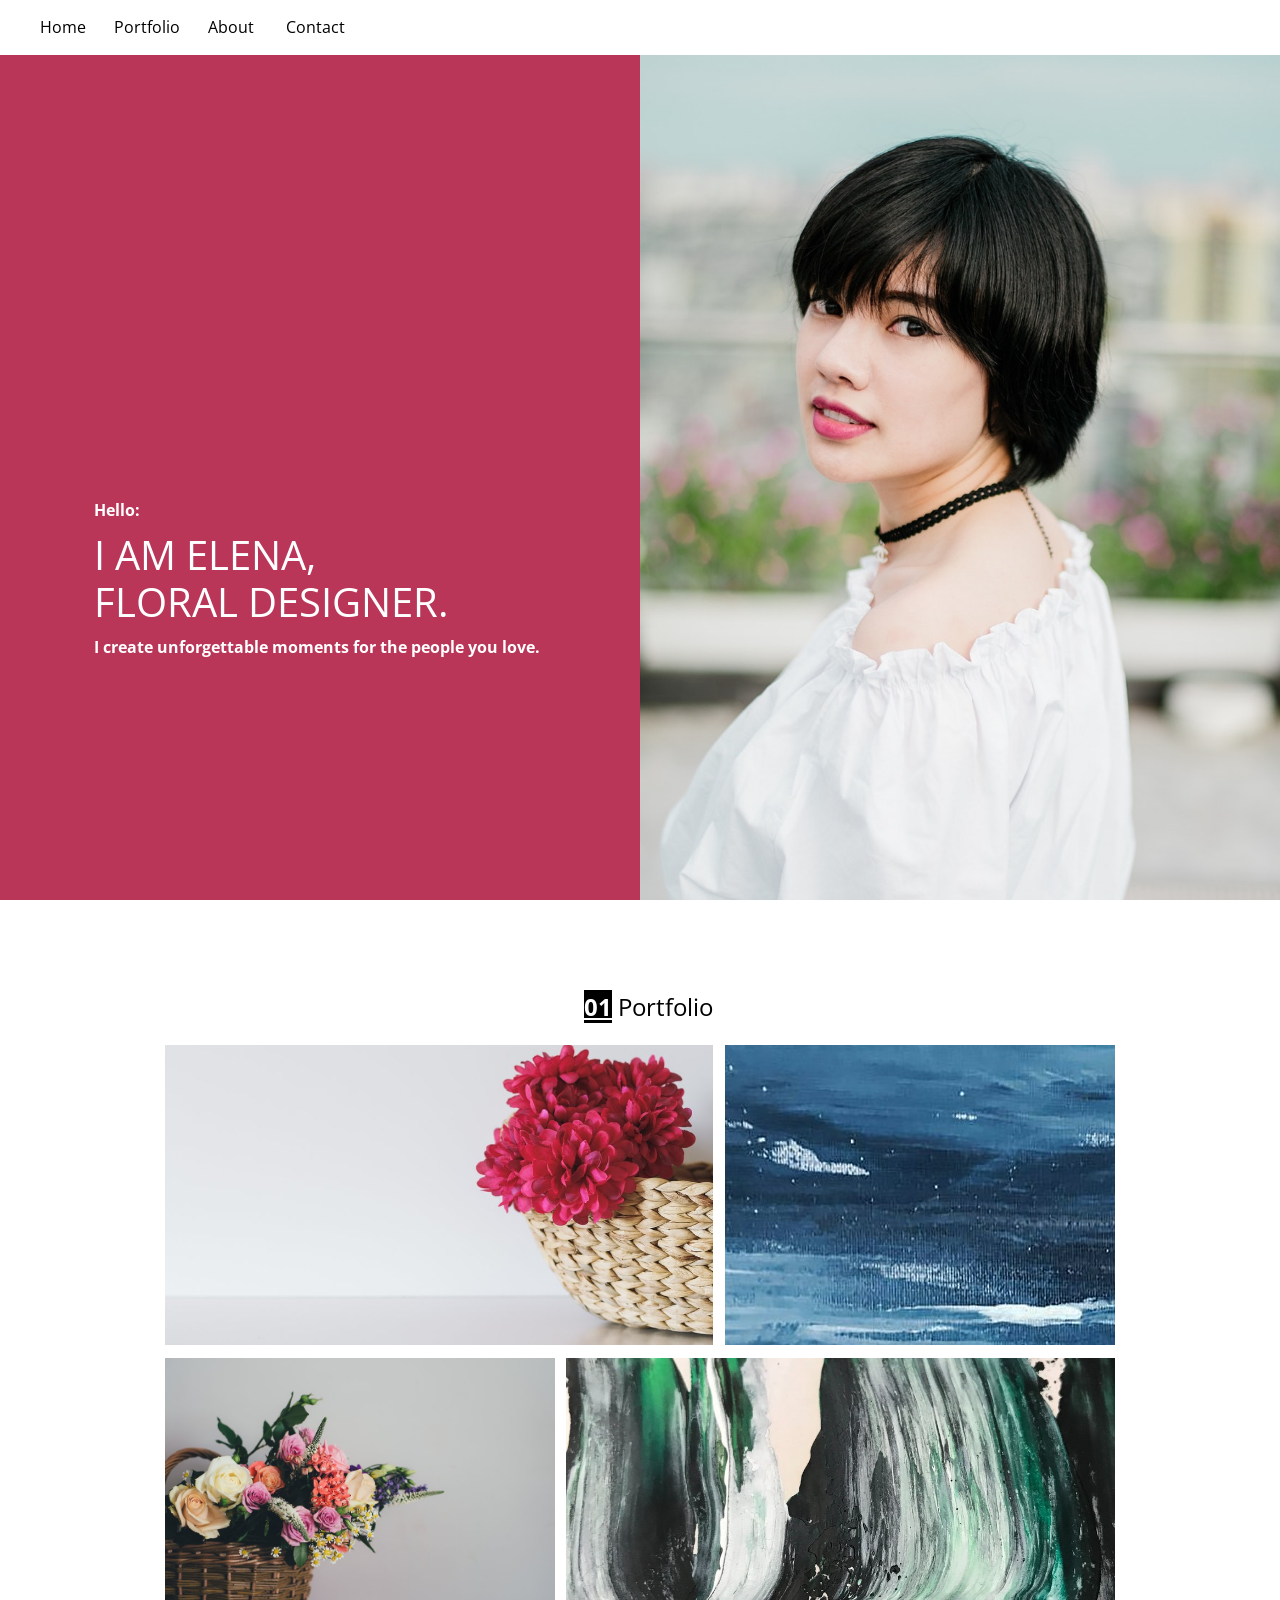
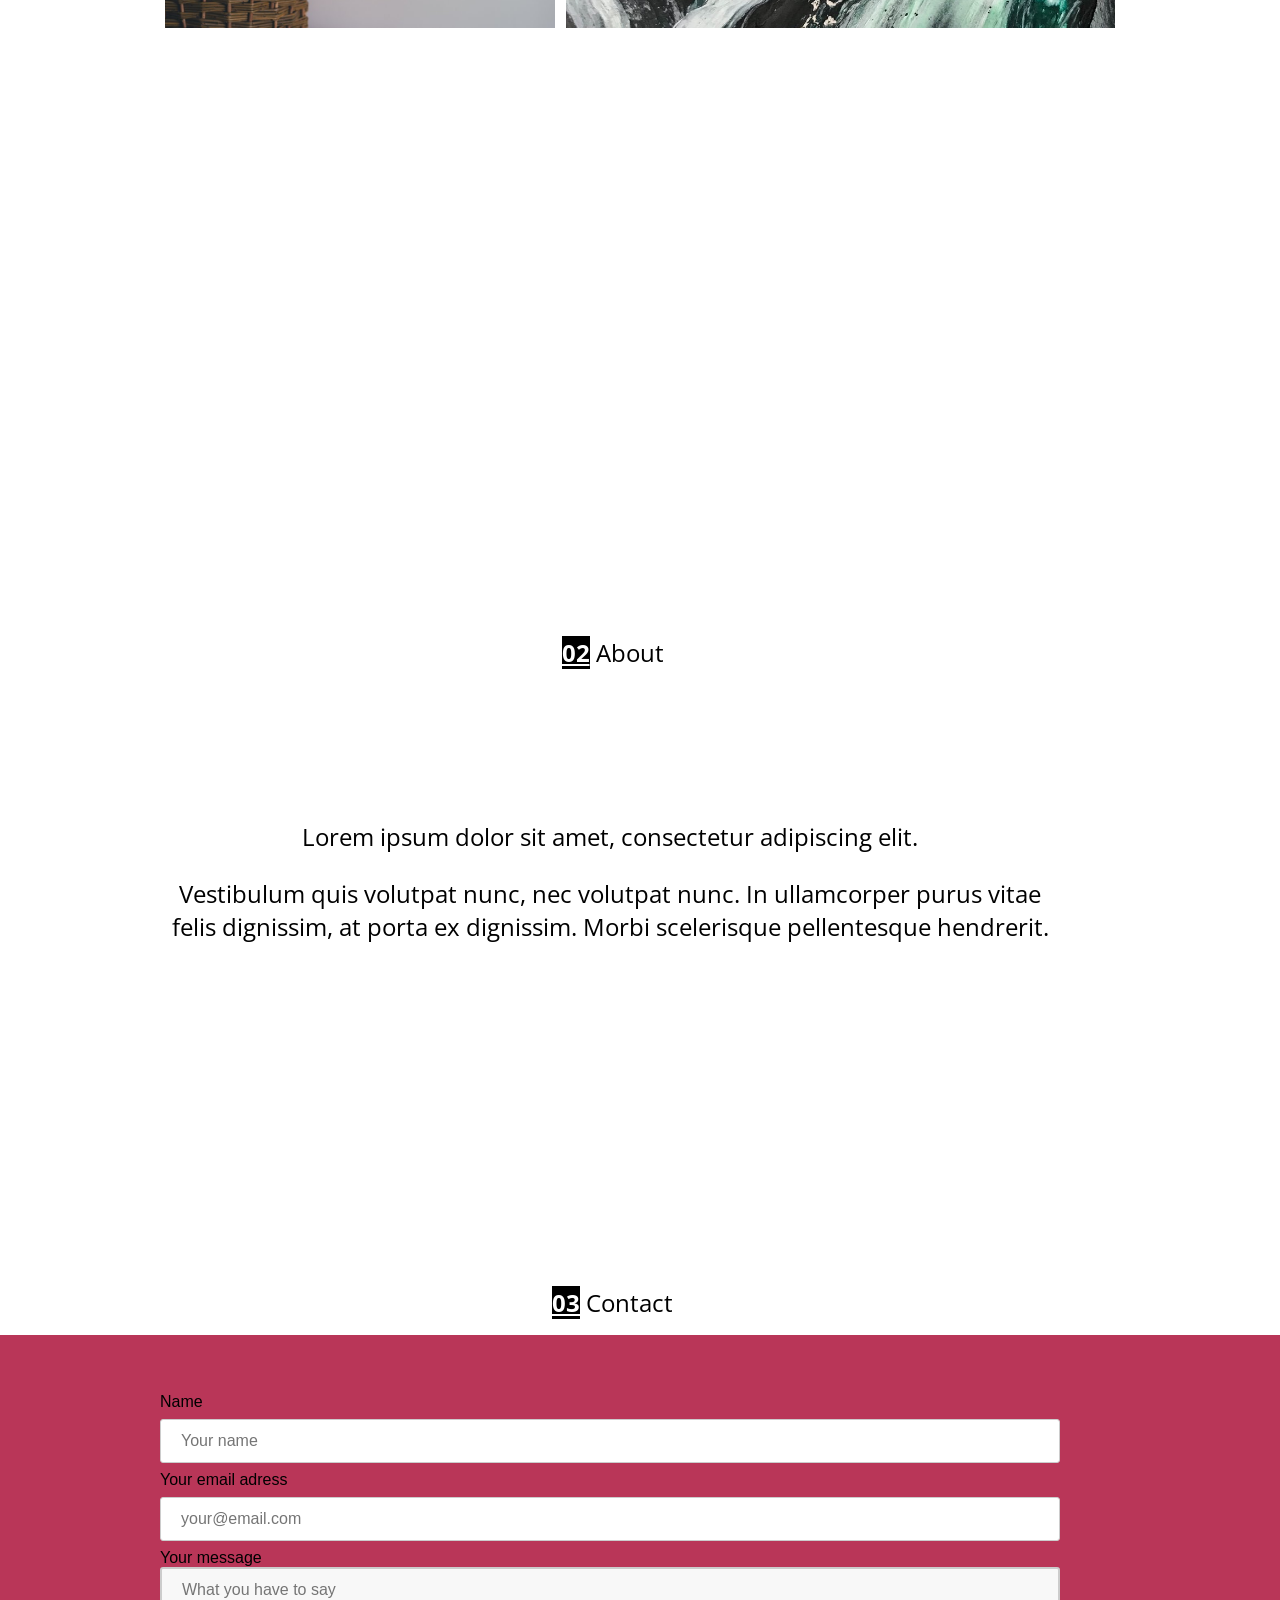
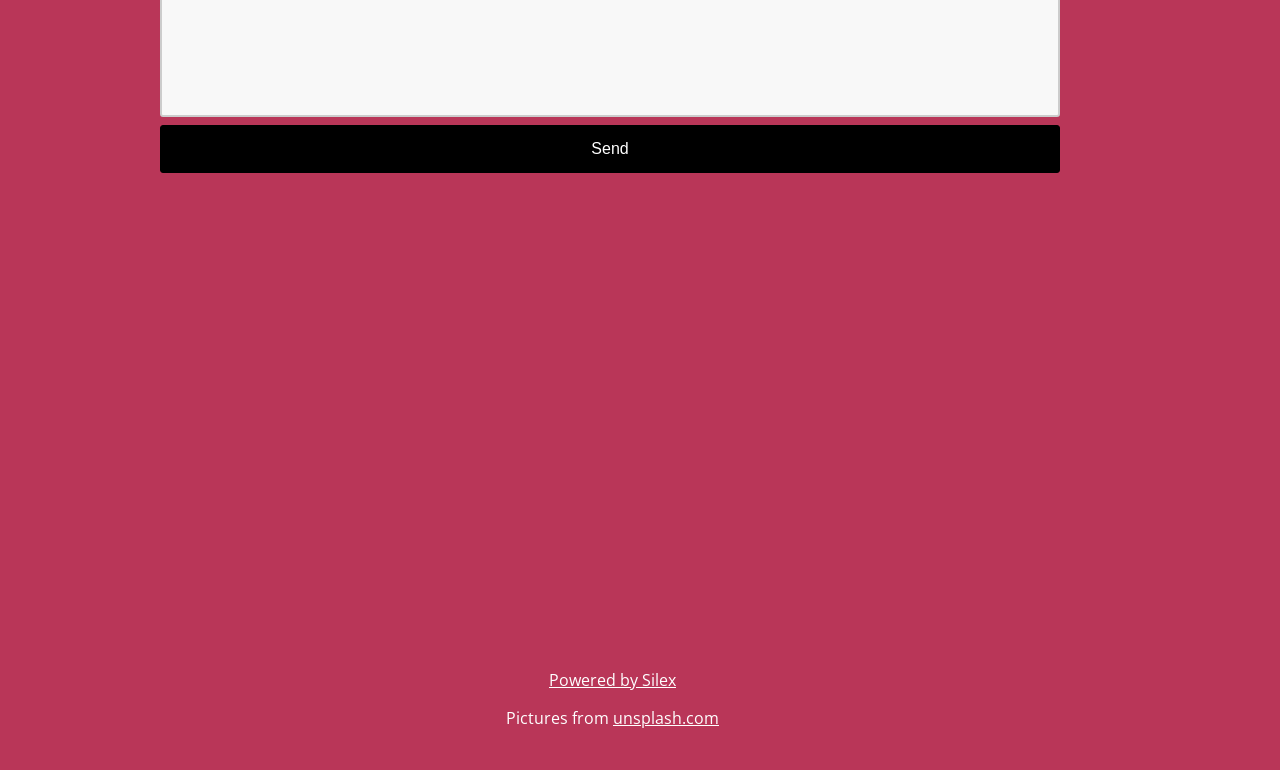
==== index.html @ 5b36e36a "Batch update" ====
<!doctype html><html lang=""><head>
    <meta charset="UTF-8">
    <!-- generator meta tag -->
    <!-- leave this for stats and Silex version check -->
    <meta name="generator" content="Silex v2.2.14">
    <!-- End of generator meta tag -->
    <script src="js/jquery.js"></script>
    
    
    <script src="js/front-end.js"></script>
    <link rel="stylesheet" href="css/normalize.css">
    <link rel="stylesheet" href="css/front-end.css">

    
    
    
    <title> - Home</title>
    






    


    
    

    <link href="https://fonts.googleapis.com/css?family=Open+Sans" rel="stylesheet" class="silex-custom-font"><link href="https://fonts.googleapis.com/css?family=Lora" rel="stylesheet" class="silex-custom-font"><meta name="viewport" content="width=device-width, initial-scale=1"><script src="js/script.js"></script><link href="css/styles.css" rel="stylesheet"><style>body { opacity: 0; transition: .25s opacity ease; }</style></head>

<body class="body-initial all-style enable-mobile prevent-resizable prevent-selectable editable-style silex-runtime silex-published" data-current-page="page-home">
    









    
    
    




















<header class="container-element editable-style silex-id-1541604358717-1 section-element prevent-resizable hide-on-desktop"><div class="editable-style silex-id-1541604358715-0 container-element silex-element-content website-width fixed"><div class="editable-style silex-id-1552778542386-4 text-element silex-component prevent-resizable hide-on-desktop nav-text prevent-auto-z-index"><div class="silex-element-content normal">
<!-- inspired by https://codepen.io/erikterwan/pen/EVzeRP -->
<div class="hamburger-menu_1736774783096_77 closed">
    <div class="hamburger-btn ">
      <span></span>
      <span></span>
      <span></span>
    </div>
    <div class="nav-container">
      <div class="prevent-scale">
        <nav class="">
            <ul>
            
                <li><a href="http://localhost:6805/ce/fs/get/Documents/silex-templates/photo/#home">Home</a></li>
            
                <li><a href="http://localhost:6805/ce/fs/get/Documents/silex-templates/photo/#portfolio">Portfolio</a></li>
            
                <li><a href="http://localhost:6805/ce/fs/get/Documents/silex-templates/photo/#about">About</a></li>
            
                <li><a href="http://localhost:6805/ce/fs/get/Documents/silex-templates/photo/#contact">Contact</a></li>
            
            </ul>
        </nav>
      </div>
  </div>
</div>
<script>
(function() {
  var isOpen = false;
  function close() {
    isOpen = false;
    document.querySelector('.hamburger-menu_1736774783096_77').classList.remove('open');
    document.querySelector('.hamburger-menu_1736774783096_77').classList.add('closed');
  }
  function open() {
    isOpen = true;
    document.querySelector('.hamburger-menu_1736774783096_77').classList.add('open');
    document.querySelector('.hamburger-menu_1736774783096_77').classList.remove('closed');
  }
  function toggle() {
    if(isOpen) close();
    else open();
  }
  function scrollOrResize() {
    close();
    move();
  }
  var silexElement = document.querySelector('.hamburger-menu_1736774783096_77').closest('.editable-style');
  function move() {
    var data = window.silex
    var rect = silexElement.getBoundingClientRect();
    var offset = {
      top: rect.top + data.scrollTop,
      left: rect.left + data.scrollLeft,
    };
    var container = document.querySelector('.hamburger-menu_1736774783096_77 .nav-container');
    container.style.transform = 'translate(' + (data.scrollLeft - (offset.left/data.scale)) + 'px, ' + (data.scrollTop - (offset.top/data.scale)) + 'px)';
  }
  document.querySelector('.hamburger-menu_1736774783096_77 .hamburger-btn').addEventListener('click', function() { toggle(); });
  document.addEventListener('resize', scrollOrResize);
  document.addEventListener('scroll', scrollOrResize);
  scrollOrResize()
  setTimeout(() => scrollOrResize(), 0)
})();
</script>
</div></div><div class="editable-style html-element silex-id-1552779510769-9"><div class="silex-element-content"></div></div></div></header><header class="editable-style silex-id-1521479714244-27 container-element hide-on-mobile fixed full-width"><nav class="editable-style silex-id-1521479343575-26 text-element nav-text anchor-container"><div class="silex-element-content normal"><a href="#home"></a><p><a href="#home" download="">Home</a>&nbsp;&nbsp;&nbsp;&nbsp;&nbsp;&nbsp; <a href="#portfolio" download="">Portfolio</a>&nbsp;&nbsp;&nbsp;&nbsp;&nbsp;&nbsp; <a href="#about">About</a><a href="#home"></a>&nbsp;&nbsp;&nbsp;&nbsp;&nbsp;&nbsp;&nbsp; <a href="#contact">Contact</a></p></div></nav></header><div class="editable-style container-element silex-id-1594629477704-3 page-page-home full-width full-height page-home paged-element paged-element-visible"><div class="editable-style container-element silex-id-1594629796767-5 half-width" id="home"><div class="editable-style silex-id-1521474810651-10 text-element hero-text"><div class="silex-element-content normal"><p></p><p>Hello: </p><h1>I am Elena,</h1><h1>Floral Designer.</h1><p>I create unforgettable moments for the people you love.<br></p></div></div></div><div class="editable-style container-element silex-id-1521474716571-9 half-width"></div></div><section class="container-element editable-style silex-id-1474394621033-3 section-element sub-title portfolio prevent-resizable">
        
    <div class="editable-style silex-element-content silex-id-1474394621032-2 container-element website-width" id="portfolio"><div class="editable-style silex-id-1521476552196-1 text-element section-text"><div class="silex-element-content normal"><b></b><h2><b>01</b> Portfolio<br></h2></div></div></div></section><div class="container-element editable-style section-element silex-id-1521477017540-4 prevent-resizable">
        
    <div class="editable-style silex-element-content container-element website-width silex-id-1521477017540-5">

            
        <div class="editable-style silex-id-1521474292960-3 container-element"></div><div class="editable-style silex-id-1521474305923-5 container-element"></div></div></div><div class="container-element editable-style section-element silex-id-1521477258858-7 prevent-resizable">
        <div class="editable-style silex-element-content container-element website-width silex-id-1521477258858-8">

            
        <div class="editable-style container-element silex-id-1521477258858-10"></div><div class="editable-style container-element silex-id-1521477258859-11"></div></div>
    </div><div class="container-element editable-style silex-id-1521478596443-18 section-element hide-on-mobile prevent-resizable"><div class="editable-style silex-id-1521478596441-17 container-element silex-element-content website-width"></div></div><section class="container-element editable-style section-element silex-id-1521478456708-14 sub-title about prevent-resizable">
        
    <div class="editable-style silex-element-content container-element silex-id-1521478456709-15 website-width" id="about"><div class="editable-style text-element silex-id-1521478456709-16 section-text"><div class="silex-element-content normal"><b></b><h2><b>02</b> About</h2></div></div></div></section><div class="container-element editable-style section-element silex-id-1521478616966-19 quote prevent-resizable"><div class="editable-style container-element silex-element-content website-width silex-id-1521478616966-20"><div class="editable-style silex-id-1521478620188-21 text-element section-text"><div class="silex-element-content normal"><p>
Lorem ipsum dolor sit amet, consectetur adipiscing elit.<br></p><p>Vestibulum quis
 volutpat nunc, nec volutpat nunc. In ullamcorper purus vitae felis 
dignissim, at porta ex dignissim. Morbi scelerisque pellentesque 
hendrerit. <br></p></div></div></div></div><section class="container-element editable-style section-element silex-id-1521493080946-1 prevent-resizable sub-title about contact invert" id="contact">
        
    <div class="editable-style silex-element-content container-element website-width silex-id-1521493080946-2"><div class="editable-style text-element silex-id-1521493080946-3 section-text"><div class="silex-element-content normal"><a href="#"><b></b></a><h2><b>03</b> Contact</h2></div></div></div></section><div class="container-element editable-style section-element silex-id-1521479057591-23 prevent-resizable invert hero"><div class="editable-style container-element silex-element-content silex-id-1521479057592-24 website-width full-height"><div class="editable-style silex-id-1521479113100-25 html-element silex-component silex-use-height-not-minheight silex-component-form"><div class="silex-element-content"><form id="id_1736774783101_689" action="https://formspree.io/your@email.com" method="POST">
  
  <div>
    <label for="field1">Name</label>
    <input type="text" required="" id="field1" name="field1" placeholder="Your name">
  </div>
  
  
  <div>
    <label for="field2">Your email adress</label>
    <input type="text" required="" id="field2" name="field2" placeholder="your@email.com">
  </div>
  
  
  <div class="fill-vertical">
    <label for="field3">Your message</label>
    <textarea required="" id="field3" name="field3" placeholder="What you have to say"></textarea>
  </div>
  
  <input type="submit" value="Send">
</form>


</div></div></div></div><footer class="container-element editable-style silex-id-1478366450713-3 section-element invert prevent-resizable">
        <div class="editable-style silex-element-content silex-id-1478366450713-2 container-element website-width">

            
        <div class="editable-style silex-id-1442914737143-3 text-element footer-text">
                <div class="silex-element-content normal"><p><a href="https://www.silex.me/">Powered by Silex</a></p><p></p><p>Pictures from <a href="https://unsplash.com">unsplash.com</a></p>
                </div>
            </div></div>
    </footer></body></html>
---- css/front-end.css ----
/**
 * This file holds the styles of websites while editing
 */

body {
  min-height: 100vh;
  min-width: 98vw; /* remove approx size of vertical scroll bar */
}

/* prevent-auto-z-index is to let the components handle their z-index */
.section-element > .silex-element-content > *:not(.prevent-auto-z-index):not(.fixed) {
  /* put the elements of a section on top of sections bellow */
  z-index: 10;
}
/* workaround a bug of the 2.11 version (front end) */
/* sections used to hava margin-top: -1; which can not be edited in the UI */
.editable-style.section-element {
  margin-top: 0;
}
/****************************************************/
.website-width {
  width: 960px;
}
.paged-element-hidden {
  display: none !important;
}
/* resize */
.editable-style.image-element img {
  border-radius: inherit; /* this is to follow the element's radius */
	width: 100%;
	height: 100%;
}
/*
 .image-element > .silex-element-content {
	overflow: hidden;
}
*/
.html-element .silex-element-content {
  /* enable HTML content to have style="min-height: inherit;" */
  /* removed because it makes components buggy, add it to silex if you need to
  position: absolute;
  min-height: inherit;
  width: 100%; /* needed by slideshow components and probably others */
  /*
  height: 100%; /* needed by slideshow kreview and probably others */
}
/* wysihtml text editor styles */
.wysiwyg-float-left {
  float: left;
  margin: 0 8px 8px 0;
}
.wysiwyg-float-right {
  float: right;
  margin: 0 0 8px 8px;
}
/* Remove dots surrounding links in Firefox
    because of normalize.css */
a:focus{ outline: none;}

body .editable-style[data-silex-href] {
  cursor: pointer;
}
body.enable-mobile .editable-style.hide-on-desktop {
  display: none;
}
/* only outside the editor */
/* needs to be more qualified than body.enable-mobile .editable-style:not(.prevent-mobile-style) */
body.silex-runtime.body-initial .fixed {
  position: absolute;
  z-index: 20;
}
/* Mobile styles */
@media (max-width:480px) {
  /* needs to be more qualified than body.enable-mobile .editable-style:not(.prevent-mobile-style) */
  body.silex-runtime.body-initial .fixed {
    /* on mobile (chrome, this is needed to be on top of other content) */
    position: relative;
  }

  /* hide horizontal scroll bar which appears because of residual values in css
  html {
    overflow-x: hidden;
  }
  */
  body {
    position: initial; /* used to be absolute but now only in editor (editable.css), when position is absolute the body has the size of its content */
  }
  /* mobile mode */
  body.enable-mobile .editable-style:not(.prevent-mobile-style),
  body.enable-mobile .background.background-initial {
    position: static;
    top: auto;
    left: auto;
    max-width: 100%;
    min-width: auto; /* this is to remove sections min-width, since section min-width is set to the witdh of its content in Element::setStyle() */
    margin-left: auto;
    margin-right: auto;
  }
  body.enable-mobile .editable-style.section-element {
    padding: 0;
  }
  body.enable-mobile.silex-resizing .editable-style:not(.prevent-mobile-style) {
    max-width: unset; /* while dragging let the user size the elements freely */
  }
  body.enable-mobile .image-element.editable-style:not(.prevent-mobile-style) {
    position: relative;
  }
  body.enable-mobile .editable-style.section-element {
    max-width: 100%; /* section bg should be 100% width because user do not need to grab the side and resize */
    padding: 0;
    margin: 0;
  }
  body.enable-mobile .container-element:not(.paged-element-hidden) {
    display: flex;
    align-items: center;
    justify-content: space-around;
    flex-wrap: wrap;
  }
  /* but still hide paged elements or desktop only elements */
  body.enable-mobile .editable-style.hide-on-mobile {
    display: none;
  }
  body.enable-mobile .editable-style.hide-on-desktop:not(.paged-element-hidden) {
    display: initial;
  }
  body.silex-runtime.enable-mobile .background.background-initial {
    max-width: 100%;
  }
}

/* only outside the editor */
/* needs to be more qualified than body.enable-mobile .editable-style:not(.prevent-mobile-style) */
body.silex-runtime.body-initial .fixed {
  position: absolute;
  z-index: 20;
}
/* Mobile styles */
@media (max-width:480px) {
  /* needs to be more qualified than body.enable-mobile .editable-style:not(.prevent-mobile-style) */
  body.silex-runtime.body-initial .fixed {
    /* on mobile (chrome, this is needed to be on top of other content) */
    position: relative;
  }
}

/**
 * prodotype components
 */
.silex-element-content-full-height .silex-element-content {
  height: 100%;
}
silex-template,
.prodotype-preview {
  display: none;
}
.prodotype-runtime,
.prodotype-runtime-strict {
  display: none;
}
.prodotype-published {
  display: none;
}
body.silex-editor .prodotype-preview {
  display: block;
}
body.silex-runtime .prodotype-runtime,
body.silex-runtime .prodotype-runtime-strict {
  display: block;
}
body.silex-published .prodotype-published {
  display: block;
}
body.silex-publish .prodotype-runtime-strict {
  display: none;
}
.prodotype-force-size {
  position: absolute;
  width: 100%;
  height: 100%;
}
.silex-component-button button {
  width: 100%;
}
/* full-width component*/
div.editable-style.full-width-section {
  min-height: 100px;
}

div.editable-style.full-width-section>.editable-style {
  position: static;
  min-width: 100%;
}

div.editable-style.full-width-section>.editable-style.silex-element-content {
  display: none;
}
---- css/styles.css ----
body, html {scroll-behavior: smooth;}@media (min-width:481px) {body .full-height {height: 100vh;}body .full-width {width: 100%;}body .half-width {width: 50%;}}div.anchor-container.offscreen {position: absolute; width: 100%; z-index: 1; text-align: center; border-bottom: 1px solid black;}.silex-editor div.anchor {border: 1px solid red;}
.body-initial {background-color: rgba(255,255,255,1); position: static;}.silex-id-1541604358717-1 {position: static; margin-top: -1px;}.silex-id-1541604358715-0 {min-height: 100px; position: relative; margin-left: auto; margin-right: auto;}.silex-id-1552778542386-4 {width: 33px; background-color: transparent; top: 100px; left: 774px; min-height: 27px; position: absolute;}.silex-id-1552779510769-9 {width: 227px; background-color: transparent; top: 12px; left: 401px; min-height: 20px; position: absolute;}.silex-id-1521479714244-27 {width: 1160px; background-color: rgb(255, 255, 255); min-height: 55px; position: static; display: flex; align-items: center;}.silex-id-1521479343575-26 {width: 384px; background-color: rgba(255,255,255,1); min-height: 55px; position: static;}.silex-id-1521474810651-10 {width: 453px; min-height: 177px; position: static;}.silex-id-1521474716571-9 {width: 740px; background-color: transparent; background-image: url(../assets/flowers-model.jpg); background-size: cover; background-position: center center; min-height: 853px; position: static;}.silex-id-1474394621033-3 {min-width: 900px; position: static; margin-top: -1px;}.silex-id-1474394621032-2 {background-color: transparent; min-height: 140px; position: relative; margin-left: auto; margin-right: auto;}.silex-id-1521476552196-1 {width: 277px; top: 75.50042724609375px; left: 350px; min-height: 63px; position: absolute;}.silex-id-1521477017540-4 {background-color: transparent; min-width: 900px; position: static; margin-top: -1px;}.silex-id-1521477017540-5 {background-color: transparent; min-height: 310px; position: relative; margin-left: auto; margin-right: auto; display: flex; align-items: center; justify-content: space-between;}.silex-id-1521474292960-3 {width: 548px; background-color: rgb(255, 255, 255); background-image: url(../assets/ina-soulis-227104-unsplash.jpg); background-position: bottom right; background-size: cover; border-width: 5px 5px 5px 5px; border-style: solid; border-color: rgba(255,255,255,1); min-height: 300px; position: static;}.silex-id-1521474305923-5 {width: 390px; background-color: rgb(255, 255, 255); background-image: url(../assets/henrik-donnestad-506152-unsplash.jpg); border-width: 5px 5px 5px 5px; border-style: solid; border-color: rgba(255,255,255,1); min-height: 300px; position: static;}.silex-id-1521477258858-7 {background-color: transparent; min-width: 900px; position: static; margin-top: -1px;}.silex-id-1521477258858-8 {background-color: transparent; min-height: 285px; position: relative; margin-left: auto; margin-right: auto; display: flex; align-items: center; justify-content: space-between;}.silex-id-1521477258858-10 {width: 390px; background-color: rgb(255, 255, 255); background-image: url(../assets/annie-spratt-113596-unsplash.jpg); background-position: center center; background-size: cover; border-width: 5px 5px 5px 5px; border-style: solid; border-color: rgba(255,255,255,1); min-height: 270px; position: static;}.silex-id-1521477258859-11 {width: 549px; background-color: rgb(255, 255, 255); background-image: url(../assets/henrik-donnestad-469635-unsplash.jpg); background-size: cover; background-position: center center; border-width: 5px 5px 5px 5px; border-style: solid; border-color: rgba(255,255,255,1); min-height: 270px; position: static;}.silex-id-1521478596443-18 {position: static; margin-top: -1px;}.silex-id-1521478596441-17 {min-height: 510px; position: relative; margin-left: auto; margin-right: auto;}.silex-id-1521478456708-14 {min-width: 900px; position: static; margin-top: -1px;}.silex-id-1521478456709-15 {background-color: transparent; min-height: 140px; position: relative; margin-left: auto; margin-right: auto;}.silex-id-1521478456709-16 {width: 277px; top: 76.300048828125px; left: 314px; min-height: 63px; position: absolute;}.silex-id-1521478616966-19 {position: static; margin-top: -1px;}.silex-id-1521478616966-20 {min-height: 510px; position: relative; margin-left: auto; margin-right: auto;}.silex-id-1521478620188-21 {width: 900px; top: 111px; left: 0px; min-height: 288px; position: absolute;}.silex-id-1521493080946-1 {min-width: 900px; position: static; margin-top: -1px;}.silex-id-1521493080946-2 {background-color: transparent; min-height: 140px; position: relative; margin-left: auto; margin-right: auto;}.silex-id-1521493080946-3 {width: 277px; top: 76.09893798828125px; left: 314px; min-height: 63px; position: absolute;}.silex-id-1521479057591-23 {background-color: rgba(185,54,88,1); position: static; margin-top: -1px;}.silex-id-1521479057592-24 {min-height: 510px; position: relative; margin-left: auto; margin-right: auto;}.silex-id-1521479113100-25 {width: 900px; height: 340px; background-color: transparent; top: 58px; left: 0px; position: absolute;}.silex-id-1478366450713-3 {background-color: rgba(185,54,88,1); min-width: 900px; position: static; margin-top: -1px;}.silex-id-1478366450713-2 {background-color: transparent; min-height: 135px; position: relative; margin-left: auto; margin-right: auto;}.silex-id-1442914737143-3 {width: 349px; top: 18px; left: 278px; min-height: 53px; position: absolute;}.silex-id-1594629477704-3 {width: 1236px; min-height: 369px; background-color: rgba(185,54,88,1); position: static; display: flex; justify-content: space-between;}.silex-id-1594629796767-5 {width: 634.3333129882812px; min-height: 1157px; background-color: transparent; position: static; display: flex; align-items: center; justify-content: center;}@media only screen and (max-width: 480px) {.silex-id-1541604358717-1 {top: 0px; left: 0px;}.silex-id-1541604358715-0 {top: 0px; left: 12px; width: 444px; min-height: 61px;}.silex-id-1552778542386-4 {left: -12px; top: 3232px;}.silex-id-1552779510769-9 {left: 72px; top: 21px; width: 359px; min-height: 20px;}.silex-id-1521474716571-9 {top: 3px; left: 11px; width: 423px; min-height: 321px;}.silex-id-1521474292960-3 {min-height: 270px; top: 0px; left: 0px; width: 475px;}.silex-id-1521474305923-5 {top: 0px; left: 0px; width: 475px; min-height: 270px;}.silex-id-1521477258858-10 {top: 0px; left: 0px; width: 475px; min-height: 270px;}.silex-id-1521477258859-11 {min-height: 270px; top: 0px; left: 0px; width: 475px;}.silex-id-1594629477704-3 {min-height: 605.4000244140625px; top: 0px; left: 0px; width: 467px;}.silex-id-1594629796767-5 {min-height: 224px; top: 0px; left: 0px; width: 453px;}}
.website-width {width: 960px;}@media (min-width: 481px) {.silex-editor {min-width: 1160px;}}
.text-element > .silex-element-content {font-family: 'Open Sans', sans-serif;}
.hero-text h1 {font-weight: normal; font-size: 40px; text-transform: uppercase; line-height: 0.5;}.hero-text.text-element > .silex-element-content {color: #ffffff; line-height: 1;}.hero-text p {font-weight: bold;}@media only screen and (max-width: 480px) {.hero-text h1 {line-height: 1;}}
.section-text h2 {font-weight: normal; font-size: 24px; line-height: 1;}.section-text.text-element > .silex-element-content {font-size: 24px; text-align: center;}.section-text b {color: #ffffff; background-color: #000000; text-decoration: underline;}
.footer-text.text-element > .silex-element-content {color: #ffffff; text-align: center;}.footer-text p {color: #ffffff;}.footer-text a {color: #ffffff;}.footer-text [data-silex-href] {color: #ffffff;}
.nav-text.text-element > .silex-element-content {text-align: center;}.nav-text a {color: #000000; text-decoration: none;}.nav-text [data-silex-href] {color: #000000; text-decoration: none;}@media only screen and (max-width: 480px) {.nav-text a {font-size: 2em; line-height: 2;}.nav-text [data-silex-href] {font-size: 2em; line-height: 2;}.nav-text ul li {list-style-type: none;}}
.hamburger-menu_1736774783096_77 {position: absolute; z-index: 20;}.silex-editor .hamburger-menu_1736774783096_77 nav {left: -9999px;}.hamburger-menu_1736774783096_77 nav ul {margin-top: 80px;}.hamburger-menu_1736774783096_77 nav {opacity: 0; position: absolute; background-color: #faf9f9; transition: left 1s ease, height 0s ease 1s; left: -300px; width: 300px; height: 20px;}.hamburger-menu_1736774783096_77.open nav {opacity: 1; height: 100vh; left: 0; transition: left 1s ease, height 0s ease 0s;}.hamburger-menu_1736774783096_77 .nav-container {z-index: 10; position: absolute;}.hamburger-menu_1736774783096_77.open .nav-container {}.hamburger-menu_1736774783096_77 .hamburger-btn {z-index: 20; cursor: pointer; position: absolute;}.hamburger-menu_1736774783096_77 .hamburger-btn span {display: block; width: 30px; height: 5px; margin-bottom: 3px; position: relative; background-color: #000000; border: 1px solid #ffffff; border-radius: 3px; transition: border-color 0.1s ease-in,
      opacity 0.1s ease-in,
      transform 0.1s ease-in,
      background 0.1s ease-in;}.hamburger-menu_1736774783096_77.open .hamburger-btn span {border-color: rgba(255, 255, 255, 0);}.hamburger-menu_1736774783096_77 .hamburger-btn span:first-child {transform-origin: 4px -2px;}.hamburger-menu_1736774783096_77.open .hamburger-btn span:first-child {transform: rotate(45deg) translate(7px, -4px);}.hamburger-menu_1736774783096_77.open .hamburger-btn span:nth-last-child(2) {opacity: 0;}.hamburger-menu_1736774783096_77 .hamburger-btn span:nth-child(3) {transform-origin: -11px 4px;}.hamburger-menu_1736774783096_77.open .hamburger-btn span:nth-child(3) {transform: rotate(-45deg) translate(0, 12px);}
#id_1736774783101_689 input[type=text], select {width: 100%; padding: 12px 20px; margin: 8px 0; display: inline-block; border: 1px solid #ccc; border-radius: 3px; box-sizing: border-box;}#id_1736774783101_689 input[type=submit] {width: 100%; background-color: #000000; color: #FFFFFF; padding: 14px 20px; margin: 8px 0; border: 1px solid #000000; border-radius: 3px; cursor: pointer;}#id_1736774783101_689 label {color: #000000;}#id_1736774783101_689 .fill-vertical {flex: 1 1 auto; display: flex; flex-direction: column;}#id_1736774783101_689 .fill-vertical textarea {flex: 1 1 auto; width: 100%; height: 150px; padding: 12px 20px; box-sizing: border-box; border: 2px solid #ccc; border-radius: 3px; background-color: #f8f8f8; font-size: 16px; resize: none;}#id_1736774783101_689 {border-radius: 3px; display: flex; flex-direction: column; justify-content: space-between; height: 100%;}body.silex-runtime {opacity: 1;}
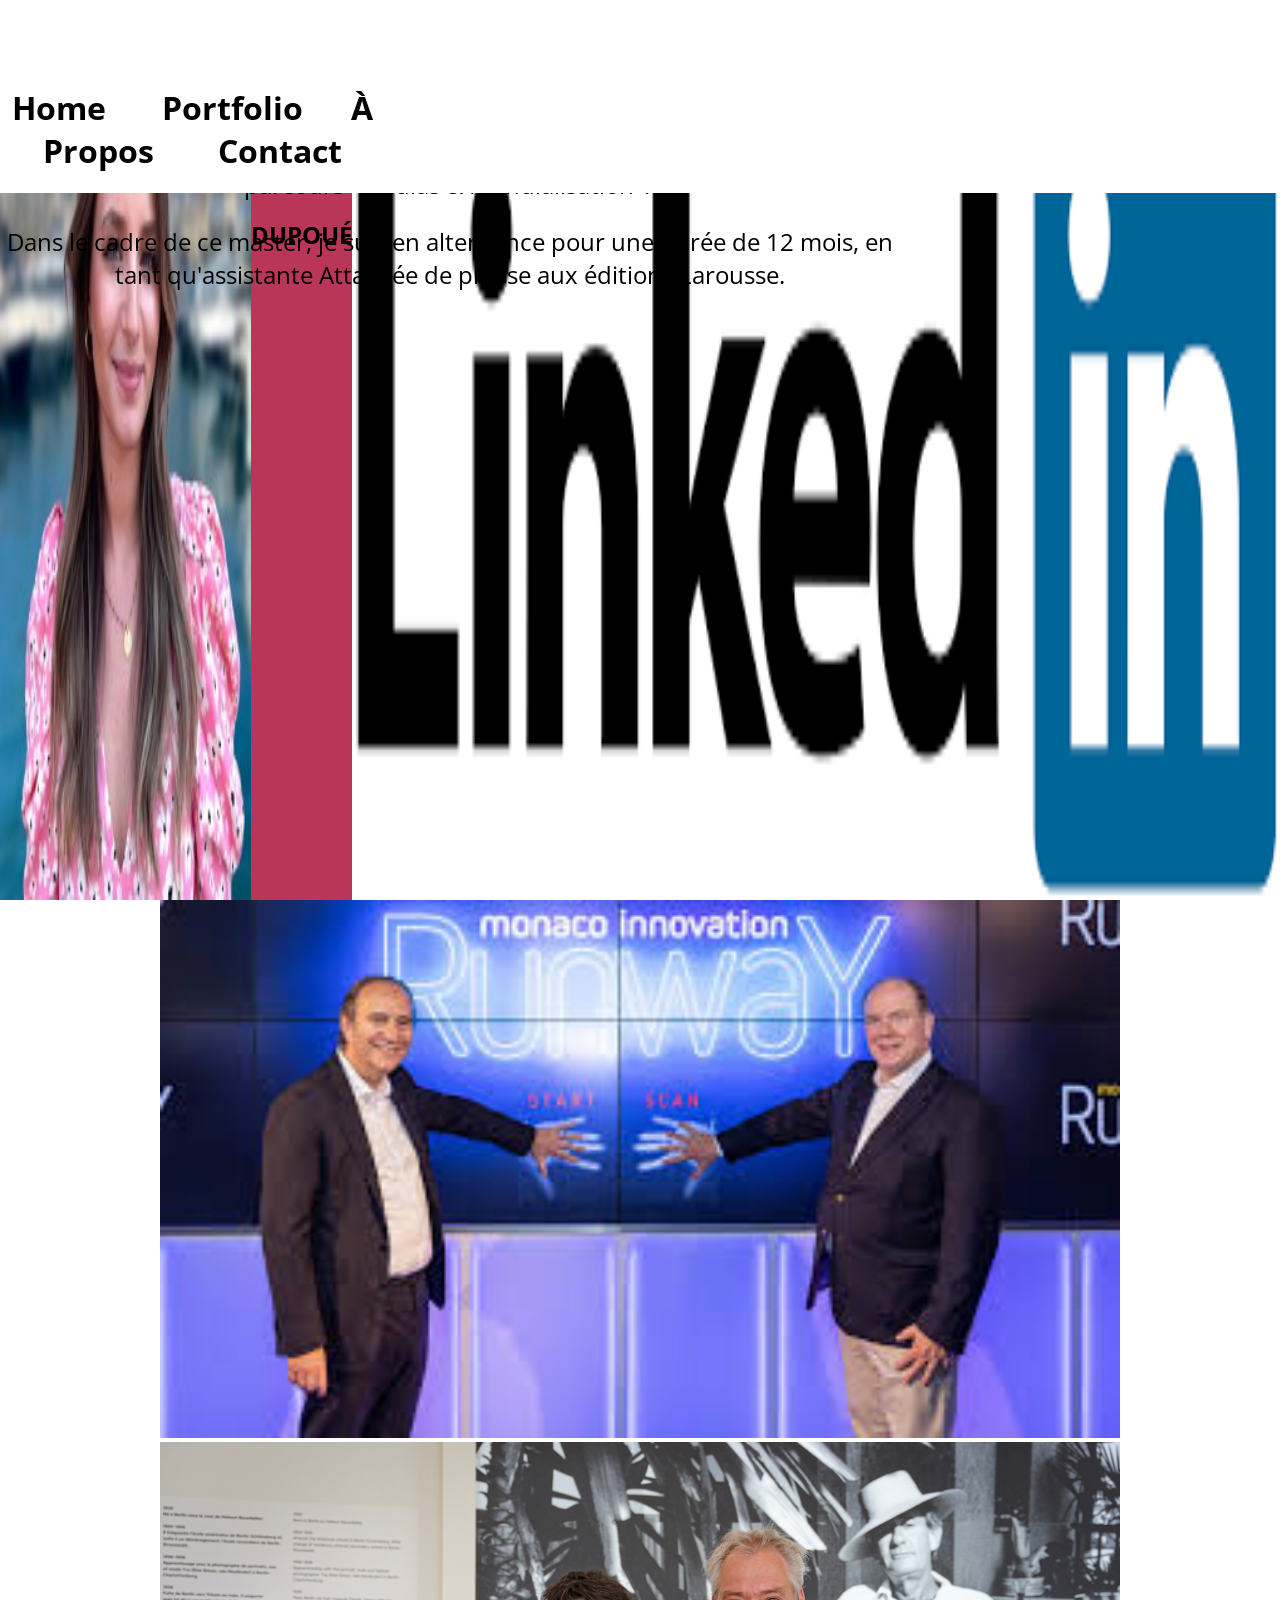
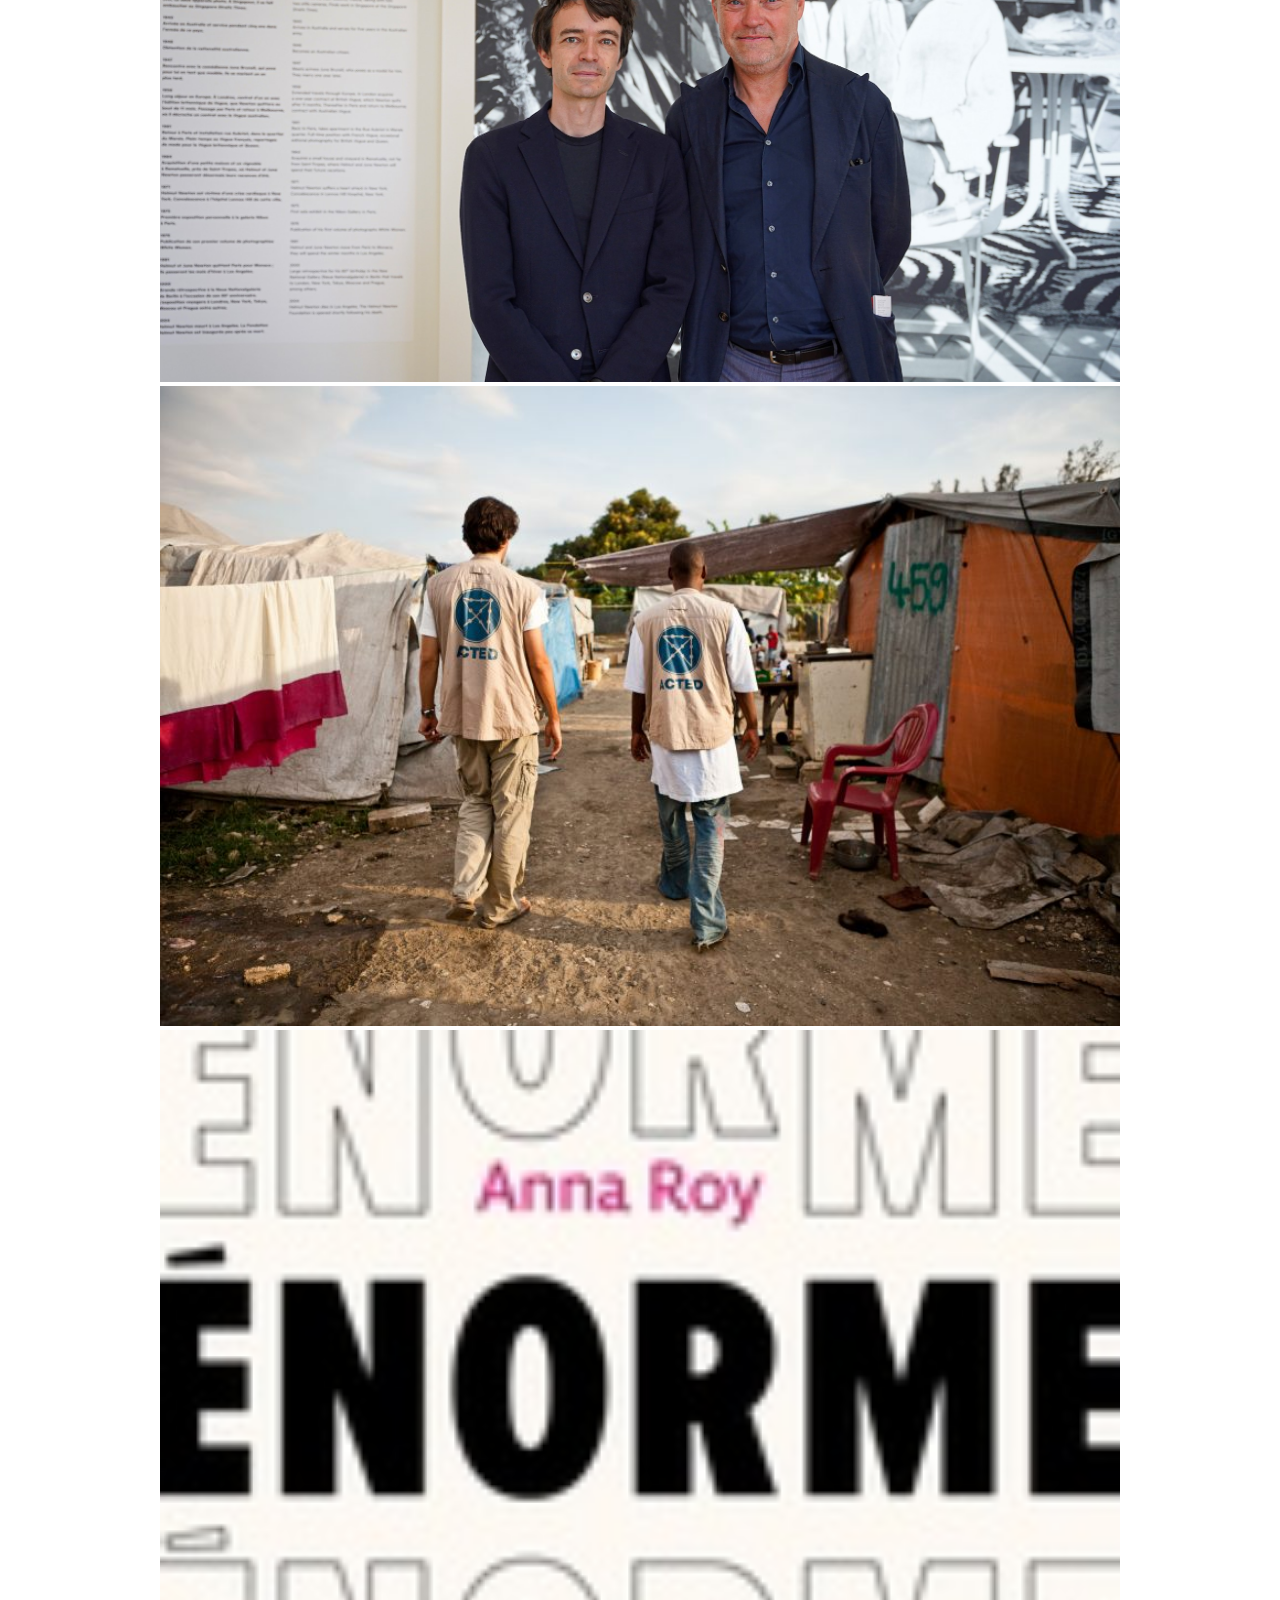
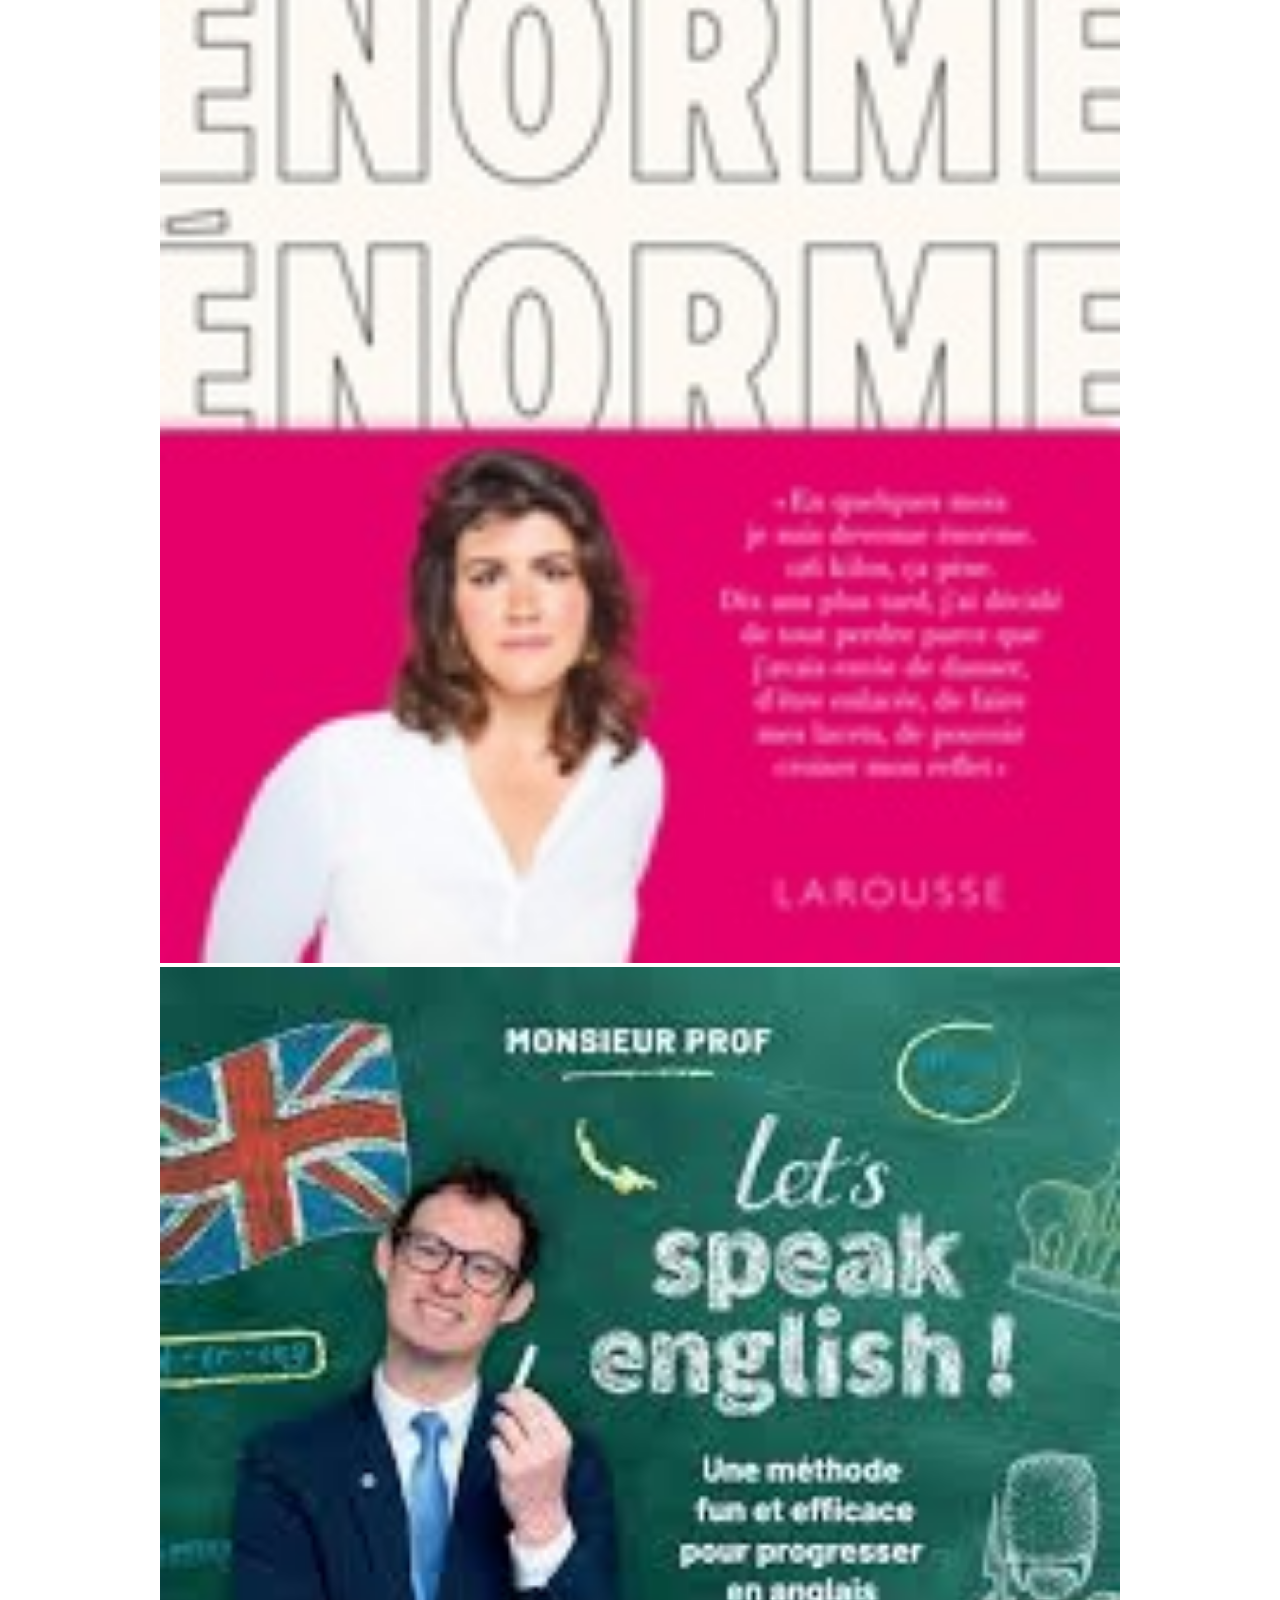
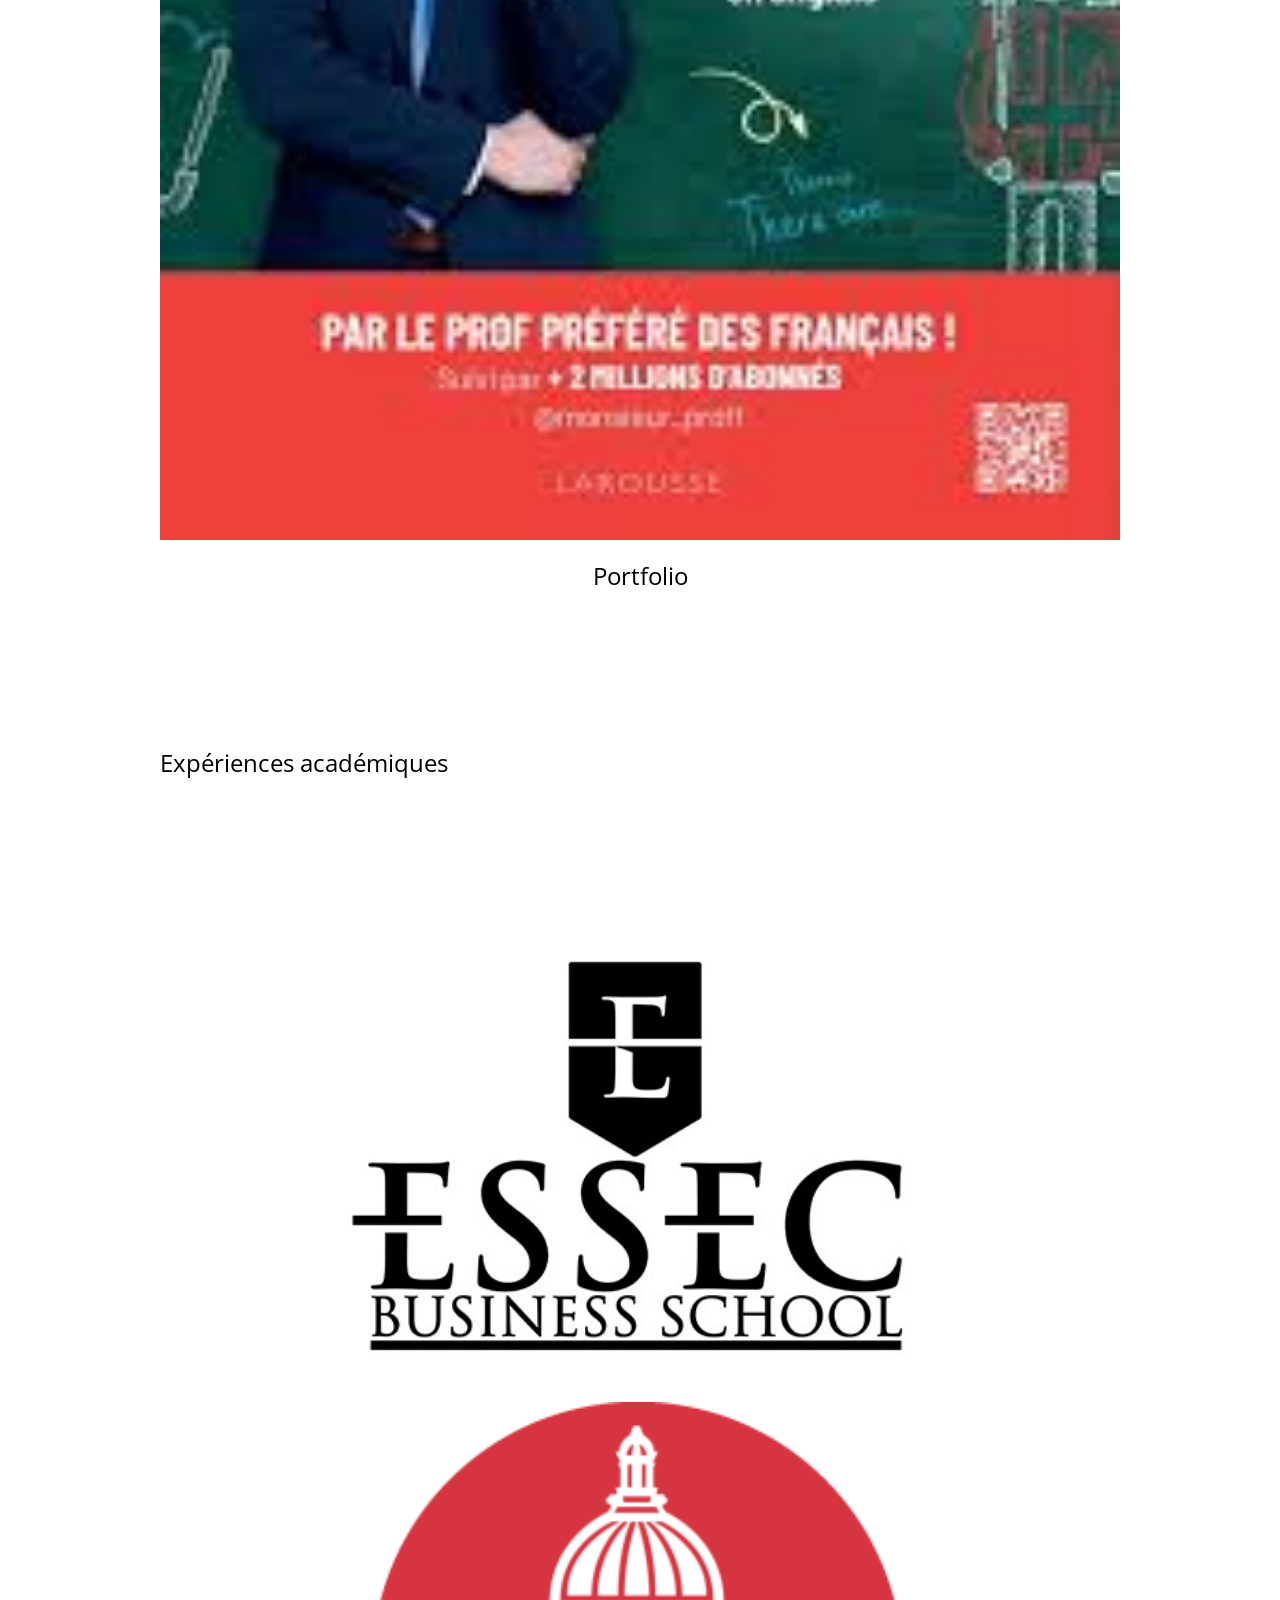
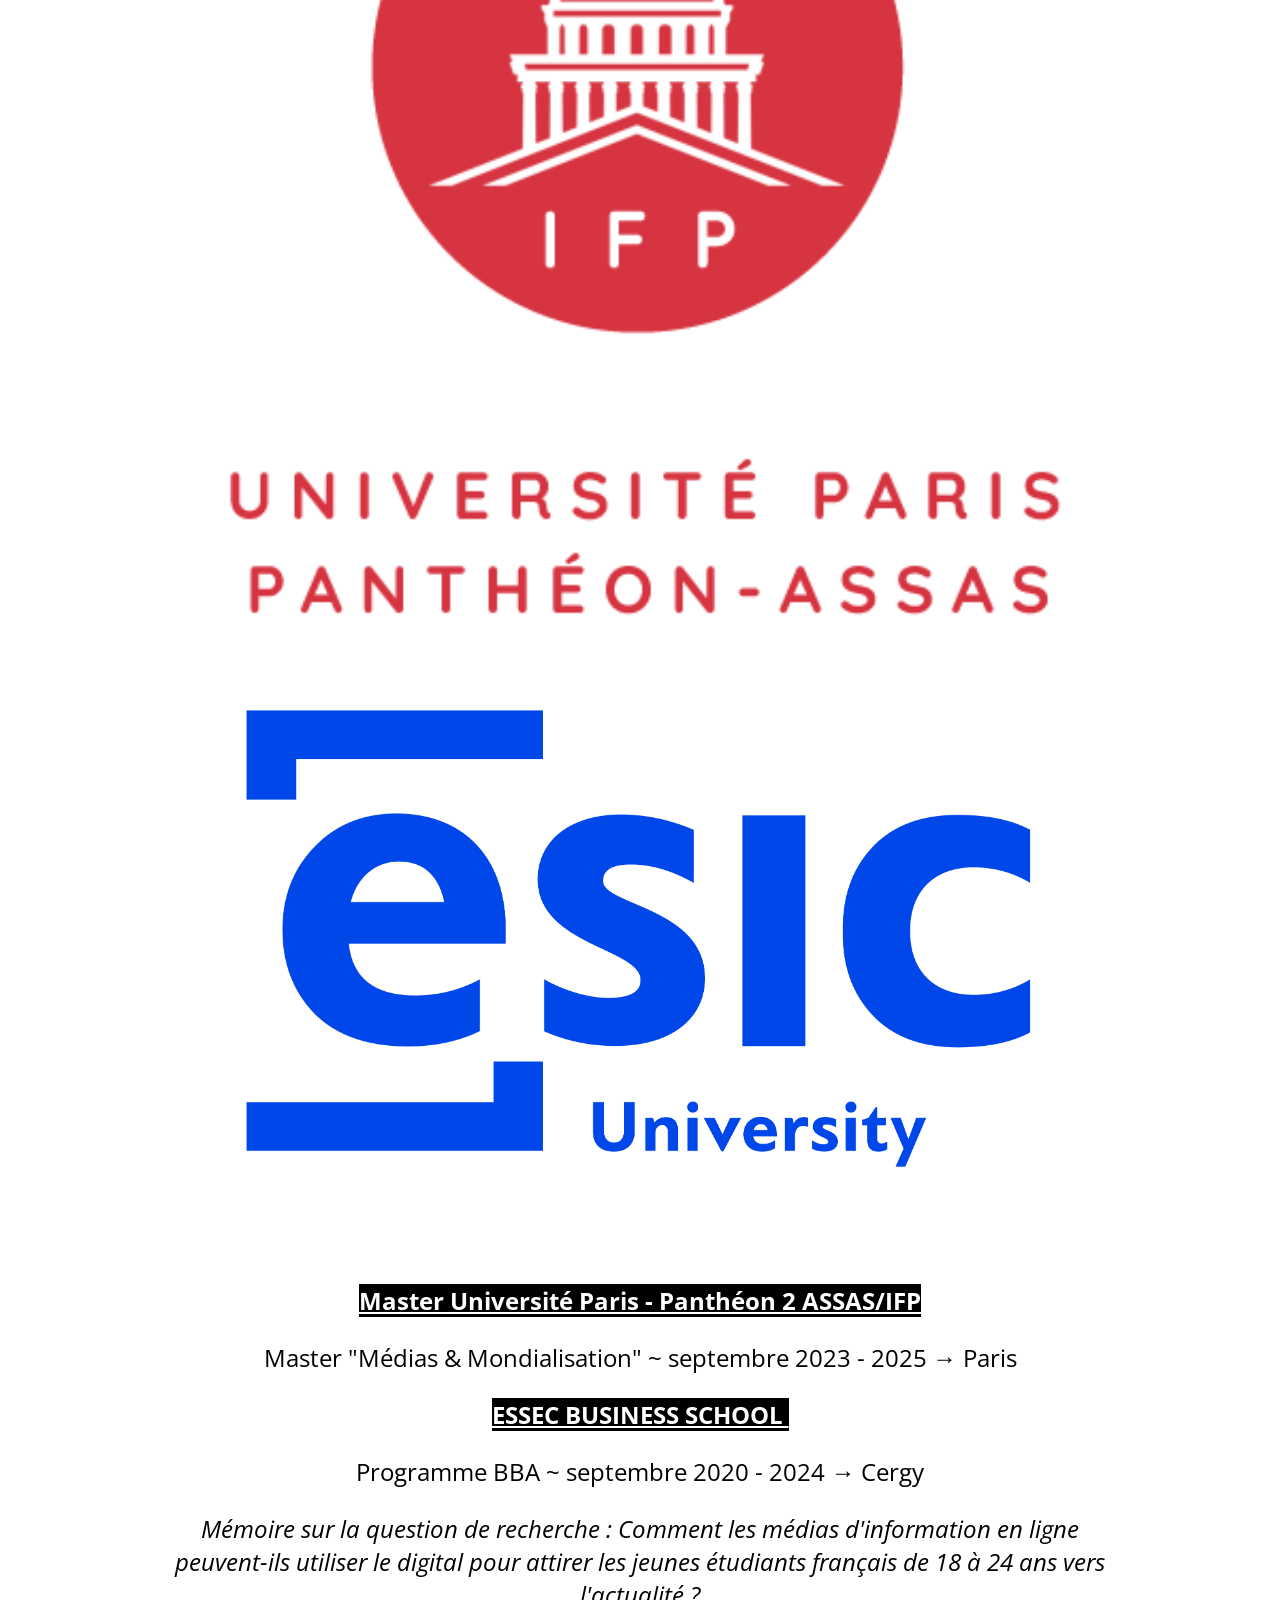
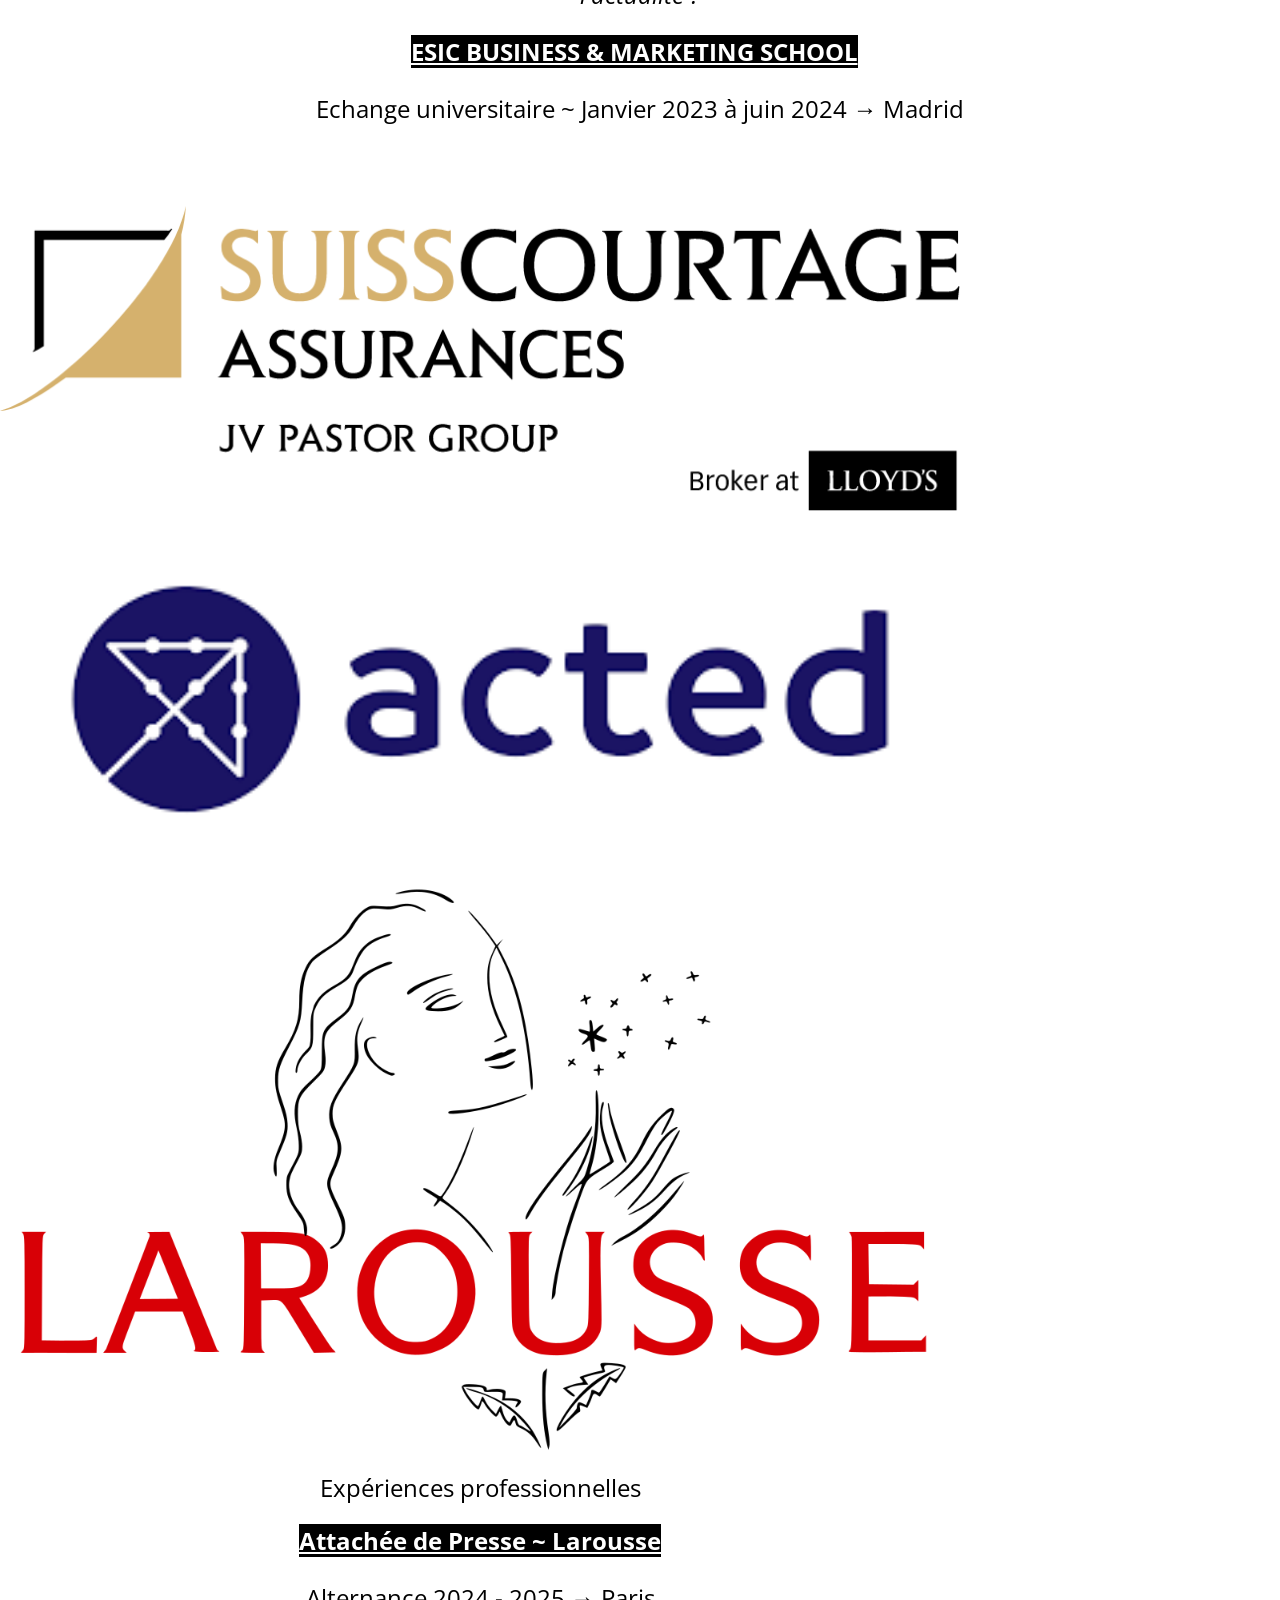
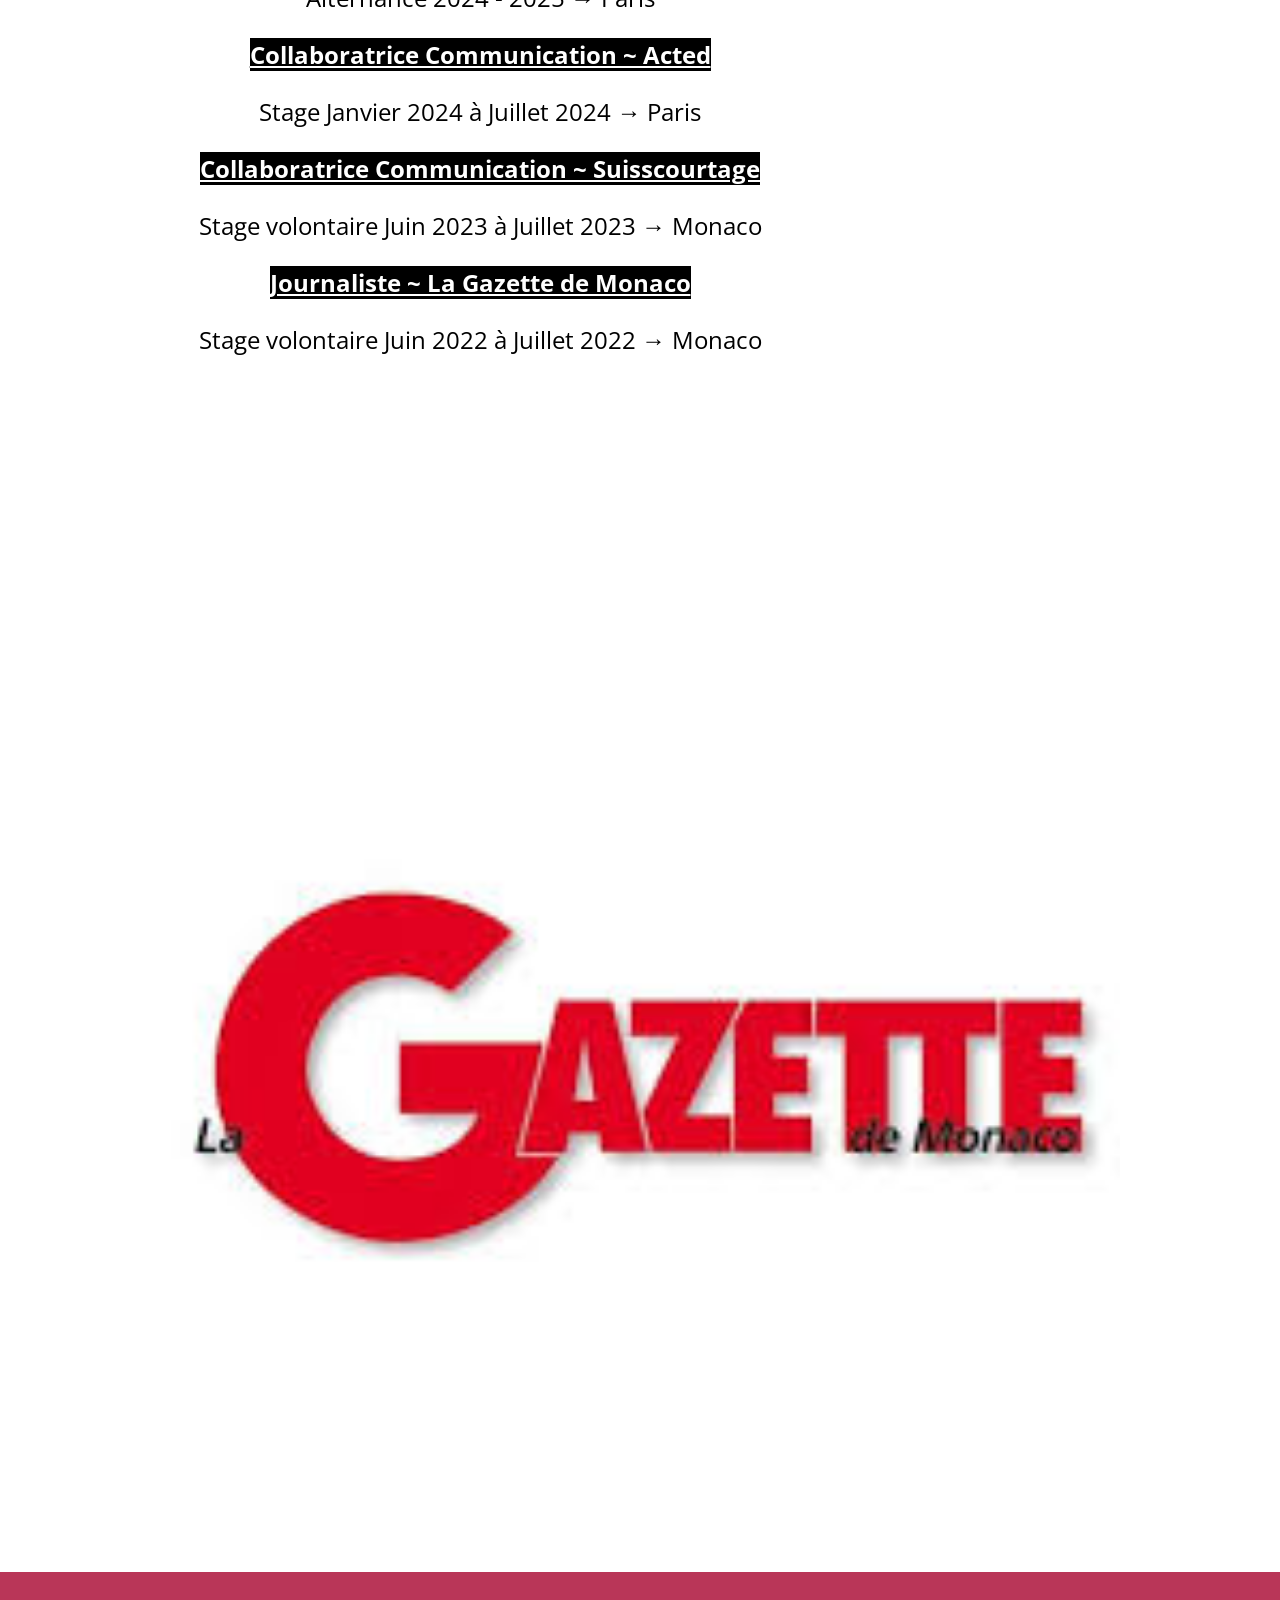
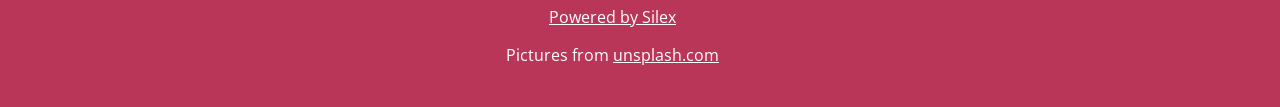
==== commit c2ac64df: "Batch update" ====
--- a/index.html
+++ b/index.html
@@ -66,7 +66,7 @@
 
 <header class="container-element editable-style silex-id-1541604358717-1 section-element prevent-resizable hide-on-desktop"><div class="editable-style silex-id-1541604358715-0 container-element silex-element-content website-width fixed"><div class="editable-style silex-id-1552778542386-4 text-element silex-component prevent-resizable hide-on-desktop nav-text prevent-auto-z-index"><div class="silex-element-content normal">
 <!-- inspired by https://codepen.io/erikterwan/pen/EVzeRP -->
-<div class="hamburger-menu_1736774783096_77 closed">
+<div class="hamburger-menu_1736781555684_748 closed">
     <div class="hamburger-btn ">
       <span></span>
       <span></span>
@@ -95,13 +95,13 @@
   var isOpen = false;
   function close() {
     isOpen = false;
-    document.querySelector('.hamburger-menu_1736774783096_77').classList.remove('open');
-    document.querySelector('.hamburger-menu_1736774783096_77').classList.add('closed');
+    document.querySelector('.hamburger-menu_1736781555684_748').classList.remove('open');
+    document.querySelector('.hamburger-menu_1736781555684_748').classList.add('closed');
   }
   function open() {
     isOpen = true;
-    document.querySelector('.hamburger-menu_1736774783096_77').classList.add('open');
-    document.querySelector('.hamburger-menu_1736774783096_77').classList.remove('closed');
+    document.querySelector('.hamburger-menu_1736781555684_748').classList.add('open');
+    document.querySelector('.hamburger-menu_1736781555684_748').classList.remove('closed');
   }
   function toggle() {
     if(isOpen) close();
@@ -111,7 +111,7 @@
     close();
     move();
   }
-  var silexElement = document.querySelector('.hamburger-menu_1736774783096_77').closest('.editable-style');
+  var silexElement = document.querySelector('.hamburger-menu_1736781555684_748').closest('.editable-style');
   function move() {
     var data = window.silex
     var rect = silexElement.getBoundingClientRect();
@@ -119,60 +119,50 @@
       top: rect.top + data.scrollTop,
       left: rect.left + data.scrollLeft,
     };
-    var container = document.querySelector('.hamburger-menu_1736774783096_77 .nav-container');
+    var container = document.querySelector('.hamburger-menu_1736781555684_748 .nav-container');
     container.style.transform = 'translate(' + (data.scrollLeft - (offset.left/data.scale)) + 'px, ' + (data.scrollTop - (offset.top/data.scale)) + 'px)';
   }
-  document.querySelector('.hamburger-menu_1736774783096_77 .hamburger-btn').addEventListener('click', function() { toggle(); });
+  document.querySelector('.hamburger-menu_1736781555684_748 .hamburger-btn').addEventListener('click', function() { toggle(); });
   document.addEventListener('resize', scrollOrResize);
   document.addEventListener('scroll', scrollOrResize);
   scrollOrResize()
   setTimeout(() => scrollOrResize(), 0)
 })();
 </script>
-</div></div><div class="editable-style html-element silex-id-1552779510769-9"><div class="silex-element-content"></div></div></div></header><header class="editable-style silex-id-1521479714244-27 container-element hide-on-mobile fixed full-width"><nav class="editable-style silex-id-1521479343575-26 text-element nav-text anchor-container"><div class="silex-element-content normal"><a href="#home"></a><p><a href="#home" download="">Home</a>&nbsp;&nbsp;&nbsp;&nbsp;&nbsp;&nbsp; <a href="#portfolio" download="">Portfolio</a>&nbsp;&nbsp;&nbsp;&nbsp;&nbsp;&nbsp; <a href="#about">About</a><a href="#home"></a>&nbsp;&nbsp;&nbsp;&nbsp;&nbsp;&nbsp;&nbsp; <a href="#contact">Contact</a></p></div></nav></header><div class="editable-style container-element silex-id-1594629477704-3 page-page-home full-width full-height page-home paged-element paged-element-visible"><div class="editable-style container-element silex-id-1594629796767-5 half-width" id="home"><div class="editable-style silex-id-1521474810651-10 text-element hero-text"><div class="silex-element-content normal"><p></p><p>Hello: </p><h1>I am Elena,</h1><h1>Floral Designer.</h1><p>I create unforgettable moments for the people you love.<br></p></div></div></div><div class="editable-style container-element silex-id-1521474716571-9 half-width"></div></div><section class="container-element editable-style silex-id-1474394621033-3 section-element sub-title portfolio prevent-resizable">
-        
-    <div class="editable-style silex-element-content silex-id-1474394621032-2 container-element website-width" id="portfolio"><div class="editable-style silex-id-1521476552196-1 text-element section-text"><div class="silex-element-content normal"><b></b><h2><b>01</b> Portfolio<br></h2></div></div></div></section><div class="container-element editable-style section-element silex-id-1521477017540-4 prevent-resizable">
+</div></div><div class="editable-style html-element silex-id-1552779510769-9"><div class="silex-element-content"></div></div></div></header><header class="editable-style silex-id-1521479714244-27 container-element hide-on-mobile fixed full-width"><nav class="editable-style silex-id-1521479343575-26 text-element nav-text anchor-container"><div class="silex-element-content normal"><a href="#home"></a><h1><br></h1><h1>Home&nbsp;&nbsp;&nbsp;&nbsp;&nbsp;&nbsp; Portfolio&nbsp; &nbsp; &nbsp; À Propos&nbsp; &nbsp; &nbsp; &nbsp;&nbsp;Contact</h1></div></nav></header><div class="editable-style container-element silex-id-1594629477704-3 page-page-home full-width full-height page-home paged-element paged-element-visible"><div class="editable-style image-element silex-id-1736776632204-0"><img src="assets/EMMA.jpeg"></div><div class="editable-style container-element silex-id-1736777415389-0"><div class="editable-style text-element silex-id-1736779375737-0"><div class="silex-element-content normal"><h3>22 ans</h3><h3>Attachée de Presse</h3><span class="_wysihtml-temp-caret-fix" style="position: absolute; display: block; min-width: 1px; z-index: 99999;">﻿</span></div></div><div class="editable-style text-element silex-id-1736775826151-3"><div class="silex-element-content normal"><h2>EMMA-LOUISE&nbsp;</h2><h2>DUPOUÉ</h2><span class="_wysihtml-temp-caret-fix" style="position: absolute; display: block; min-width: 1px; z-index: 99999;">﻿</span></div></div></div><div class="editable-style text-element silex-id-1521478456709-16 section-text"><div class="silex-element-content normal"><b></b><h2>À Propos</h2><span class="_wysihtml-temp-caret-fix" style="position: absolute; display: block; min-width: 1px; z-index: 99999;">﻿</span></div></div><div class="editable-style silex-id-1521478620188-21 text-element section-text"><div class="silex-element-content normal"><p>
+</p><p>Actuellement en master 2 à l'Université Paris 2 Panthéon-ASSAS/IFP, je suis le parcours "Médias &amp; Mondialisation".&nbsp;</p><p>Dans le cadre de ce master, je suis en alternance pour une durée de 12 mois, en tant qu'assistante Attachée de presse aux éditions Larousse.</p>
+
+
+<p> <br></p><span class="_wysihtml-temp-caret-fix" style="position: absolute; display: block; min-width: 1px; z-index: 99999;">﻿</span></div></div><a class="editable-style image-element silex-id-1736781795501-3" href="https://www.linkedin.com/in/emma-louise-dupou%C3%A9-a23281203/"><img src="assets/LInkedin.png"></a></div><div class="container-element editable-style silex-id-1521478596443-18 section-element hide-on-mobile prevent-resizable"><div class="editable-style silex-id-1521478596441-17 container-element silex-element-content website-width"><div class="editable-style image-element silex-id-1736778758909-17 page-home paged-element paged-element-visible"><img src="assets/Article.jpeg"></div><div class="editable-style image-element silex-id-1736778707942-16"><img src="assets/ARticle.jpg"></div><div class="editable-style image-element silex-id-1736778828449-18 page-home paged-element paged-element-visible"><img src="assets/acted.jpg"></div><div class="editable-style image-element silex-id-1736778956086-19 page-home paged-element paged-element-visible"><img src="assets/anna%20roy.jpg"></div><div class="editable-style image-element silex-id-1736779080033-21"><img src="assets/lets%20speak%20english.jpeg"></div></div><div class="editable-style text-element silex-id-1736778331991-4 page-home paged-element section-text paged-element-visible" title=""><div class="silex-element-content normal"><b></b><h2>Portfolio<br></h2></div></div></div><div class="container-element editable-style section-element silex-id-1521477017540-4 prevent-resizable">
         
     <div class="editable-style silex-element-content container-element website-width silex-id-1521477017540-5">
 
             
-        <div class="editable-style silex-id-1521474292960-3 container-element"></div><div class="editable-style silex-id-1521474305923-5 container-element"></div></div></div><div class="container-element editable-style section-element silex-id-1521477258858-7 prevent-resizable">
-        <div class="editable-style silex-element-content container-element website-width silex-id-1521477258858-8">
-
-            
-        <div class="editable-style container-element silex-id-1521477258858-10"></div><div class="editable-style container-element silex-id-1521477258859-11"></div></div>
-    </div><div class="container-element editable-style silex-id-1521478596443-18 section-element hide-on-mobile prevent-resizable"><div class="editable-style silex-id-1521478596441-17 container-element silex-element-content website-width"></div></div><section class="container-element editable-style section-element silex-id-1521478456708-14 sub-title about prevent-resizable">
-        
-    <div class="editable-style silex-element-content container-element silex-id-1521478456709-15 website-width" id="about"><div class="editable-style text-element silex-id-1521478456709-16 section-text"><div class="silex-element-content normal"><b></b><h2><b>02</b> About</h2></div></div></div></section><div class="container-element editable-style section-element silex-id-1521478616966-19 quote prevent-resizable"><div class="editable-style container-element silex-element-content website-width silex-id-1521478616966-20"><div class="editable-style silex-id-1521478620188-21 text-element section-text"><div class="silex-element-content normal"><p>
-Lorem ipsum dolor sit amet, consectetur adipiscing elit.<br></p><p>Vestibulum quis
- volutpat nunc, nec volutpat nunc. In ullamcorper purus vitae felis 
-dignissim, at porta ex dignissim. Morbi scelerisque pellentesque 
-hendrerit. <br></p></div></div></div></div><section class="container-element editable-style section-element silex-id-1521493080946-1 prevent-resizable sub-title about contact invert" id="contact">
-        
-    <div class="editable-style silex-element-content container-element website-width silex-id-1521493080946-2"><div class="editable-style text-element silex-id-1521493080946-3 section-text"><div class="silex-element-content normal"><a href="#"><b></b></a><h2><b>03</b> Contact</h2></div></div></div></section><div class="container-element editable-style section-element silex-id-1521479057591-23 prevent-resizable invert hero"><div class="editable-style container-element silex-element-content silex-id-1521479057592-24 website-width full-height"><div class="editable-style silex-id-1521479113100-25 html-element silex-component silex-use-height-not-minheight silex-component-form"><div class="silex-element-content"><form id="id_1736774783101_689" action="https://formspree.io/your@email.com" method="POST">
-  
-  <div>
-    <label for="field1">Name</label>
-    <input type="text" required="" id="field1" name="field1" placeholder="Your name">
-  </div>
-  
-  
-  <div>
-    <label for="field2">Your email adress</label>
-    <input type="text" required="" id="field2" name="field2" placeholder="your@email.com">
-  </div>
-  
-  
-  <div class="fill-vertical">
-    <label for="field3">Your message</label>
-    <textarea required="" id="field3" name="field3" placeholder="What you have to say"></textarea>
-  </div>
-  
-  <input type="submit" value="Send">
-</form>
+        <div class="editable-style text-element silex-id-1736781138587-4 section-text" title=""><div class="silex-element-content normal"><b></b><h2>Expériences académiques</h2></div></div></div></div><div class="container-element editable-style section-element silex-id-1521478616966-19 quote prevent-resizable"><div class="editable-style container-element silex-element-content website-width silex-id-1521478616966-20"><div class="editable-style image-element silex-id-1736781567419-0"><img src="assets/essec.jpg"></div><div class="editable-style image-element silex-id-1736781622234-1"><img src="assets/assas.png"></div><div class="editable-style image-element silex-id-1736781657010-2 page-home paged-element paged-element-visible"><img src="assets/esic.png"></div><div class="editable-style text-element silex-id-1736780836132-2 page-home paged-element section-text paged-element-visible" title=""><div class="silex-element-content normal">
+<p><b>Master Université Paris - Panthéon 2 ASSAS/IFP</b><br></p><p>Master "Médias &amp; Mondialisation"  ~ septembre 2023 - 2025 → Paris<br></p>
 
 
-</div></div></div></div><footer class="container-element editable-style silex-id-1478366450713-3 section-element invert prevent-resizable">
+<p><b>ESSEC BUSINESS SCHOOL&nbsp;</b></p><p>Programme BBA ~ septembre 2020 - 2024 → Cergy<br></p>
+<p><i>Mémoire sur la question de recherche : Comment les médias d'information en ligne peuvent-ils utiliser le digital pour attirer les jeunes étudiants français de 18 à 24 ans vers l'actualité ?</i></p><p><b>ESIC BUSINESS &amp; MARKETING SCHOOL</b>&nbsp;&nbsp;</p><p>Echange universitaire ~&nbsp;Janvier 2023 à juin 2024 → Madrid<br></p>
+
+
+
+
+
+
+
+
+
+<p></p>
+
+
+<p> <br></p></div></div></div></div><div class="editable-style section-element silex-id-1736778396061-6 page-home paged-element quote paged-element-visible" title=""><div class="editable-style container-element silex-id-1736778396061-7 page-home paged-element website-width paged-element-visible" title=""><div class="editable-style image-element silex-id-1736781518083-9"><img src="assets/suisscourtage.png"></div><div class="editable-style image-element silex-id-1736781438307-6"><img src="assets/acted.png"></div><div class="editable-style image-element silex-id-1736781461868-7 page-home paged-element paged-element-visible"><img src="assets/larousse.png"></div><div class="editable-style text-element silex-id-1736778504316-14 page-home paged-element section-text paged-element-visible" title=""><div class="silex-element-content normal"><b></b><h2>Expériences professionnelles</h2></div></div><div class="editable-style text-element silex-id-1736777661495-2 page-home paged-element section-text paged-element-visible" title=""><div class="silex-element-content normal">
+<p><u><b>Attachée de Presse&nbsp;~ Larousse</b></u></p><p>Alternance 2024 - 2025 → Paris<br></p><p></p><p><u><b>Collaboratrice Communication ~ Acted</b></u></p><p>Stage Janvier 2024 à Juillet 2024 → Paris<br></p><p></p><p><u><b>Collaboratrice Communication ~ Suisscourtage</b></u></p><p>Stage volontaire Juin 2023 à Juillet 2023 → Monaco</p><p><u><b>Journaliste ~ La Gazette de Monaco</b></u></p><p>Stage volontaire Juin 2022 à Juillet 2022 → Monaco</p><br><p></p><br><p></p><br><p></p>
+
+
+<p><br></p></div></div></div></div><section class="container-element editable-style section-element silex-id-1521493080946-1 prevent-resizable sub-title about contact invert" id="contact">
+        
+    <div class="editable-style silex-element-content container-element website-width silex-id-1521493080946-2"><div class="editable-style image-element silex-id-1736781488084-8"><img src="assets/la%20gazette%20de%20monaco.jpeg"></div></div></section><footer class="container-element editable-style silex-id-1478366450713-3 section-element invert prevent-resizable">
         <div class="editable-style silex-element-content silex-id-1478366450713-2 container-element website-width">
 
             
